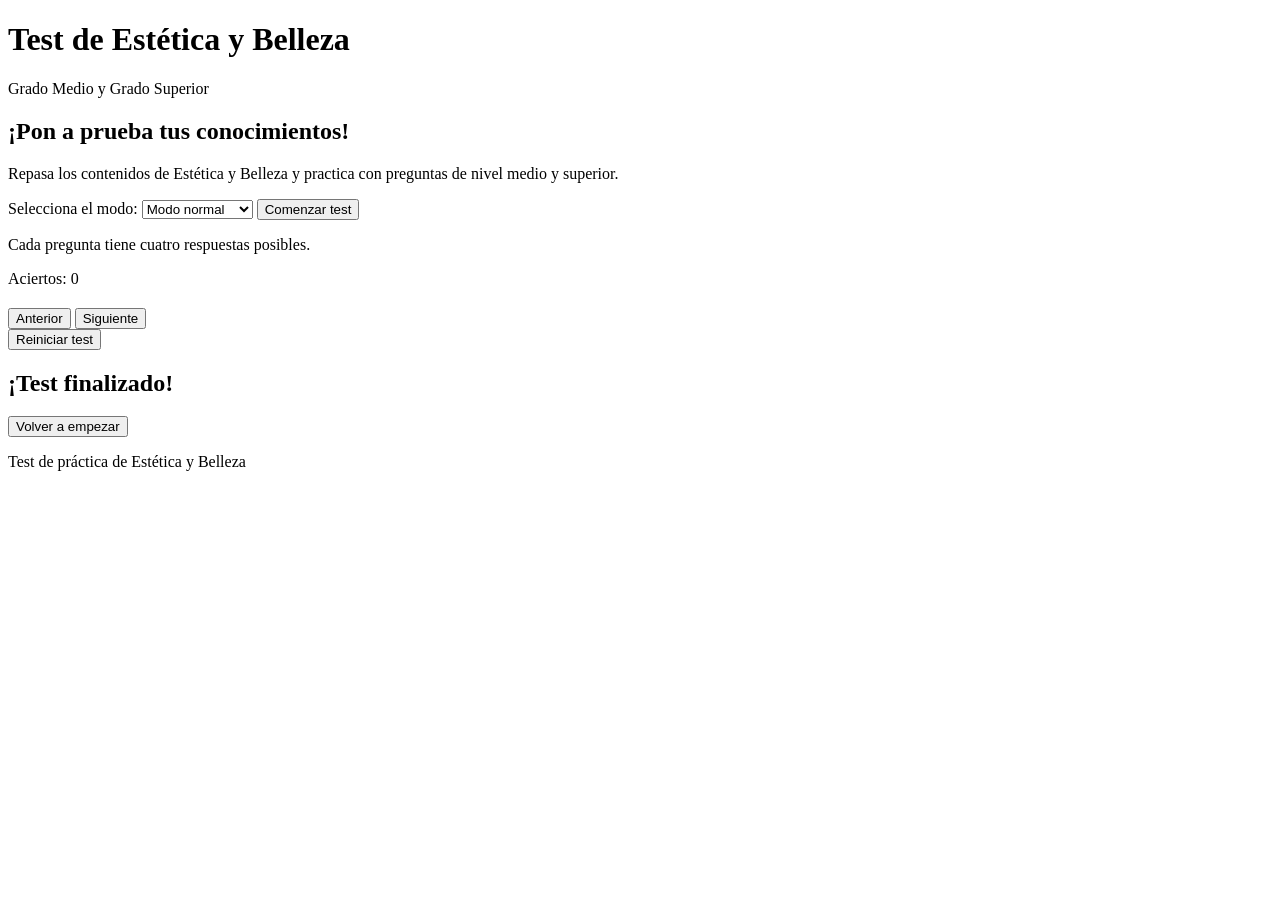
==== test_estetica/index.html @ b3961ab7 "Create index.html for Estética y Belleza test This HTML file serves as a test interface for Estética" ====
<!DOCTYPE html>
<html lang="es">
<head>
    <meta charset="UTF-8">
    <meta name="viewport" content="width=device-width, initial-scale=1.0">
    <title>Test de Estética y Belleza</title>
    <link rel="stylesheet" href="style.css">
    <script src="unidad_1.js" defer></script>
</head>
<body>
    <header>
        <h1>Test de Estética y Belleza</h1>
        <p>Grado Medio y Grado Superior</p>
    </header>

    <main class="contenedor">
        <section id="inicio" class="panel">
            <h2>¡Pon a prueba tus conocimientos!</h2>
            <p>
                Repasa los contenidos de Estética y Belleza y practica
                con preguntas de nivel medio y superior.
            </p>

            <label for="modo">Selecciona el modo:</label>
            <select id="modo">
                <option value="normal">Modo normal</option>
                <option value="aleatorio">Modo aleatorio</option>
            </select>

            <button id="empezar">Comenzar test</button>
            <p class="informacion">
                Cada pregunta tiene cuatro respuestas posibles.
            </p>
        </section>

        <section id="zona-test" class="panel oculto">
            <div class="estadisticas">
                <span id="contador"></span>
                <span id="aciertos">Aciertos: 0</span>
            </div>

            <div class="barra-fondo">
                <div id="progreso"></div>
            </div>

            <p id="categoria" class="categoria"></p>
            <h2 id="pregunta"></h2>

            <div id="respuestas" class="respuestas"></div>

            <p id="explicacion" class="explicacion oculto"></p>

            <div class="botones">
                <button id="anterior" class="secundario">Anterior</button>
                <button id="siguiente">Siguiente</button>
            </div>

            <button id="reiniciar" class="reiniciar">Reiniciar test</button>
        </section>

        <section id="resultado" class="panel oculto">
            <h2>¡Test finalizado!</h2>
            <p id="nota" class="nota"></p>
            <p id="resumen"></p>
            <div id="revision"></div>
            <button id="volver">Volver a empezar</button>
        </section>
    </main>

    <footer>
        <p>Test de práctica de Estética y Belleza</p>
    </footer>
</body>
</html>
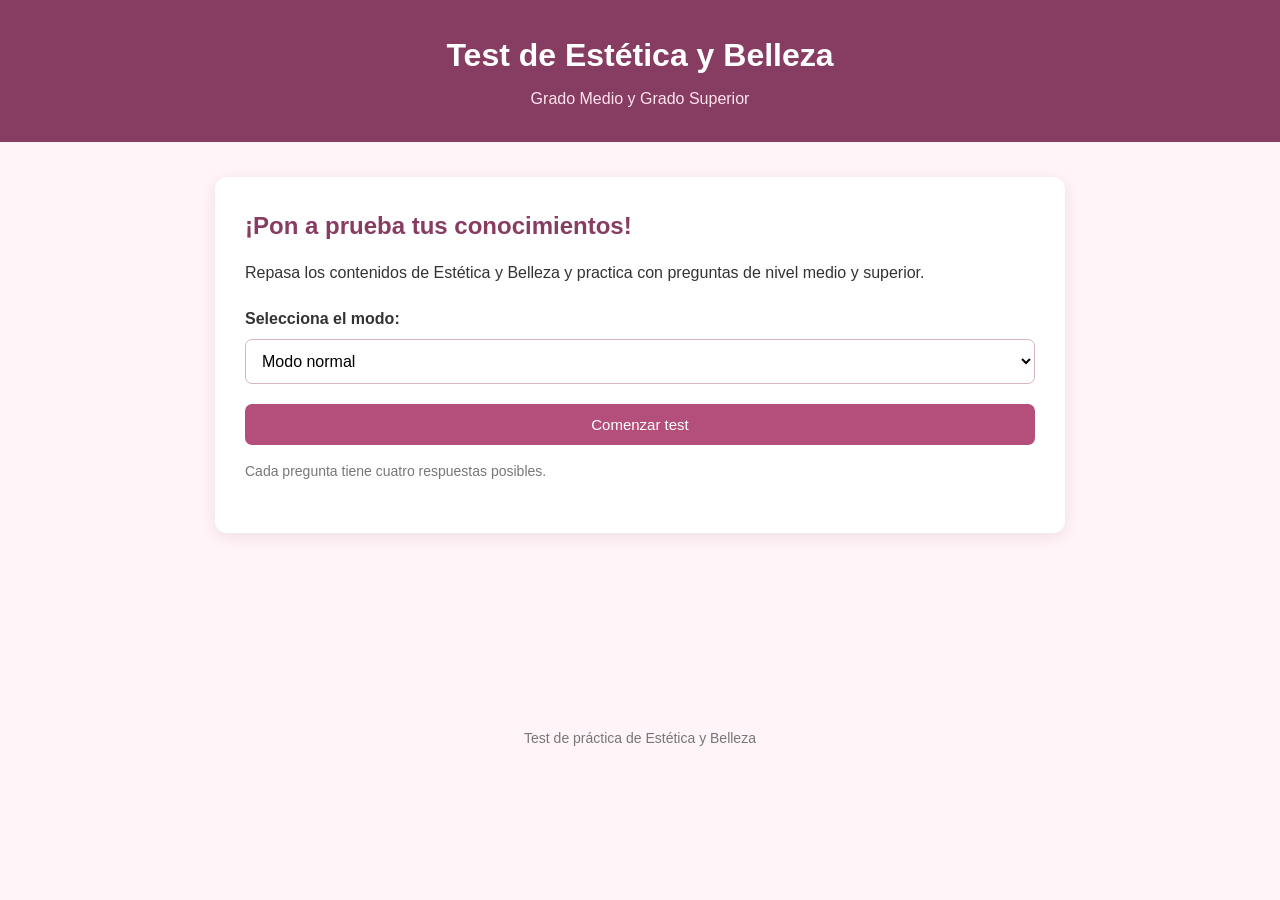
==== commit 3ebaf720: "Remove empty line at the beginning of index.html" ====
--- a/test_estetica/index.html
+++ b/test_estetica/index.html
@@ -1,4 +1,3 @@
-
 <!DOCTYPE html>
 <html lang="es">
 <head>
--- a/test_estetica/style.css
+++ b/test_estetica/style.css
@@ -0,0 +1,281 @@
+
+* {
+    box-sizing: border-box;
+    margin: 0;
+    padding: 0;
+}
+
+body {
+    font-family: Arial, Helvetica, sans-serif;
+    background: #fff4f7;
+    color: #333;
+    line-height: 1.6;
+}
+
+header {
+    background: #873c62;
+    color: white;
+    text-align: center;
+    padding: 30px 15px;
+}
+
+header h1 {
+    margin-bottom: 5px;
+}
+
+header p {
+    color: #ffe4ed;
+}
+
+.contenedor {
+    width: 90%;
+    max-width: 850px;
+    margin: 35px auto;
+    min-height: 55vh;
+}
+
+.panel {
+    background: white;
+    padding: 30px;
+    border-radius: 12px;
+    box-shadow: 0 4px 15px rgba(100, 40, 65, 0.10);
+}
+
+.panel h2 {
+    margin-bottom: 15px;
+    color: #873c62;
+}
+
+#inicio p {
+    margin-bottom: 20px;
+}
+
+label {
+    display: block;
+    margin-bottom: 8px;
+    font-weight: bold;
+}
+
+select {
+    display: block;
+    width: 100%;
+    padding: 12px;
+    margin-bottom: 20px;
+    border: 1px solid #d9b5c4;
+    border-radius: 7px;
+    background: white;
+    font-size: 16px;
+}
+
+button {
+    border: none;
+    border-radius: 7px;
+    padding: 12px 18px;
+    background: #b44f7c;
+    color: white;
+    font-size: 15px;
+    cursor: pointer;
+    transition: background 0.2s;
+}
+
+button:hover {
+    background: #873c62;
+}
+
+button:disabled {
+    opacity: 0.45;
+    cursor: not-allowed;
+}
+
+button:disabled:hover {
+    background: #b44f7c;
+}
+
+#empezar,
+#volver {
+    width: 100%;
+}
+
+.informacion {
+    color: #777;
+    font-size: 14px;
+    margin-top: 15px;
+}
+
+.oculto {
+    display: none !important;
+}
+
+.estadisticas {
+    display: flex;
+    justify-content: space-between;
+    gap: 12px;
+    flex-wrap: wrap;
+    font-weight: bold;
+    margin-bottom: 12px;
+}
+
+.barra-fondo {
+    width: 100%;
+    height: 10px;
+    background: #f2dce5;
+    border-radius: 10px;
+    overflow: hidden;
+    margin-bottom: 25px;
+}
+
+#progreso {
+    height: 100%;
+    width: 0;
+    background: #b44f7c;
+    transition: width 0.3s;
+}
+
+.categoria {
+    display: inline-block;
+    background: #fce7f0;
+    color: #873c62;
+    padding: 5px 10px;
+    border-radius: 20px;
+    font-size: 13px;
+    margin-bottom: 12px;
+}
+
+#pregunta {
+    font-size: 22px;
+    line-height: 1.4;
+    margin-bottom: 22px;
+}
+
+.respuestas {
+    display: flex;
+    flex-direction: column;
+    gap: 12px;
+}
+
+.respuesta {
+    width: 100%;
+    text-align: left;
+    background: white;
+    color: #333;
+    border: 2px solid #e4d5dc;
+    padding: 14px;
+    line-height: 1.5;
+}
+
+.respuesta:hover:not(:disabled) {
+    background: #fff0f6;
+    border-color: #b44f7c;
+}
+
+.respuesta.correcta {
+    background: #dcfce7;
+    border-color: #16a34a;
+    color: #166534;
+}
+
+.respuesta.incorrecta {
+    background: #fee2e2;
+    border-color: #dc2626;
+    color: #991b1b;
+}
+
+.respuesta:disabled {
+    opacity: 1;
+    cursor: default;
+}
+
+.explicacion {
+    background: #fff4f7;
+    border-left: 4px solid #b44f7c;
+    padding: 12px;
+    margin-top: 18px;
+    border-radius: 4px;
+}
+
+.botones {
+    display: flex;
+    justify-content: space-between;
+    gap: 12px;
+    margin-top: 25px;
+}
+
+.secundario {
+    background: #777;
+}
+
+.secundario:hover {
+    background: #555;
+}
+
+.reiniciar {
+    background: #a83250;
+    margin-top: 15px;
+    width: 100%;
+}
+
+.reiniciar:hover {
+    background: #80223b;
+}
+
+.nota {
+    font-size: 32px;
+    font-weight: bold;
+    color: #873c62;
+    margin: 20px 0;
+}
+
+#resumen {
+    margin-bottom: 20px;
+}
+
+.revision-item {
+    padding: 15px;
+    margin: 12px 0;
+    border-radius: 7px;
+    background: #fff4f7;
+    overflow-wrap: anywhere;
+}
+
+.revision-item p {
+    margin-top: 6px;
+}
+
+.revision-bien {
+    border-left: 4px solid #16a34a;
+}
+
+.revision-mal {
+    border-left: 4px solid #dc2626;
+}
+
+footer {
+    text-align: center;
+    padding: 20px;
+    color: #777;
+    font-size: 14px;
+}
+
+@media (max-width: 600px) {
+    .contenedor {
+        width: 94%;
+        margin: 20px auto;
+    }
+
+    .panel {
+        padding: 20px;
+    }
+
+    header h1 {
+        font-size: 25px;
+    }
+
+    #pregunta {
+        font-size: 19px;
+    }
+
+    .botones button {
+        flex: 1;
+        padding: 12px 8px;
+    }
+}
